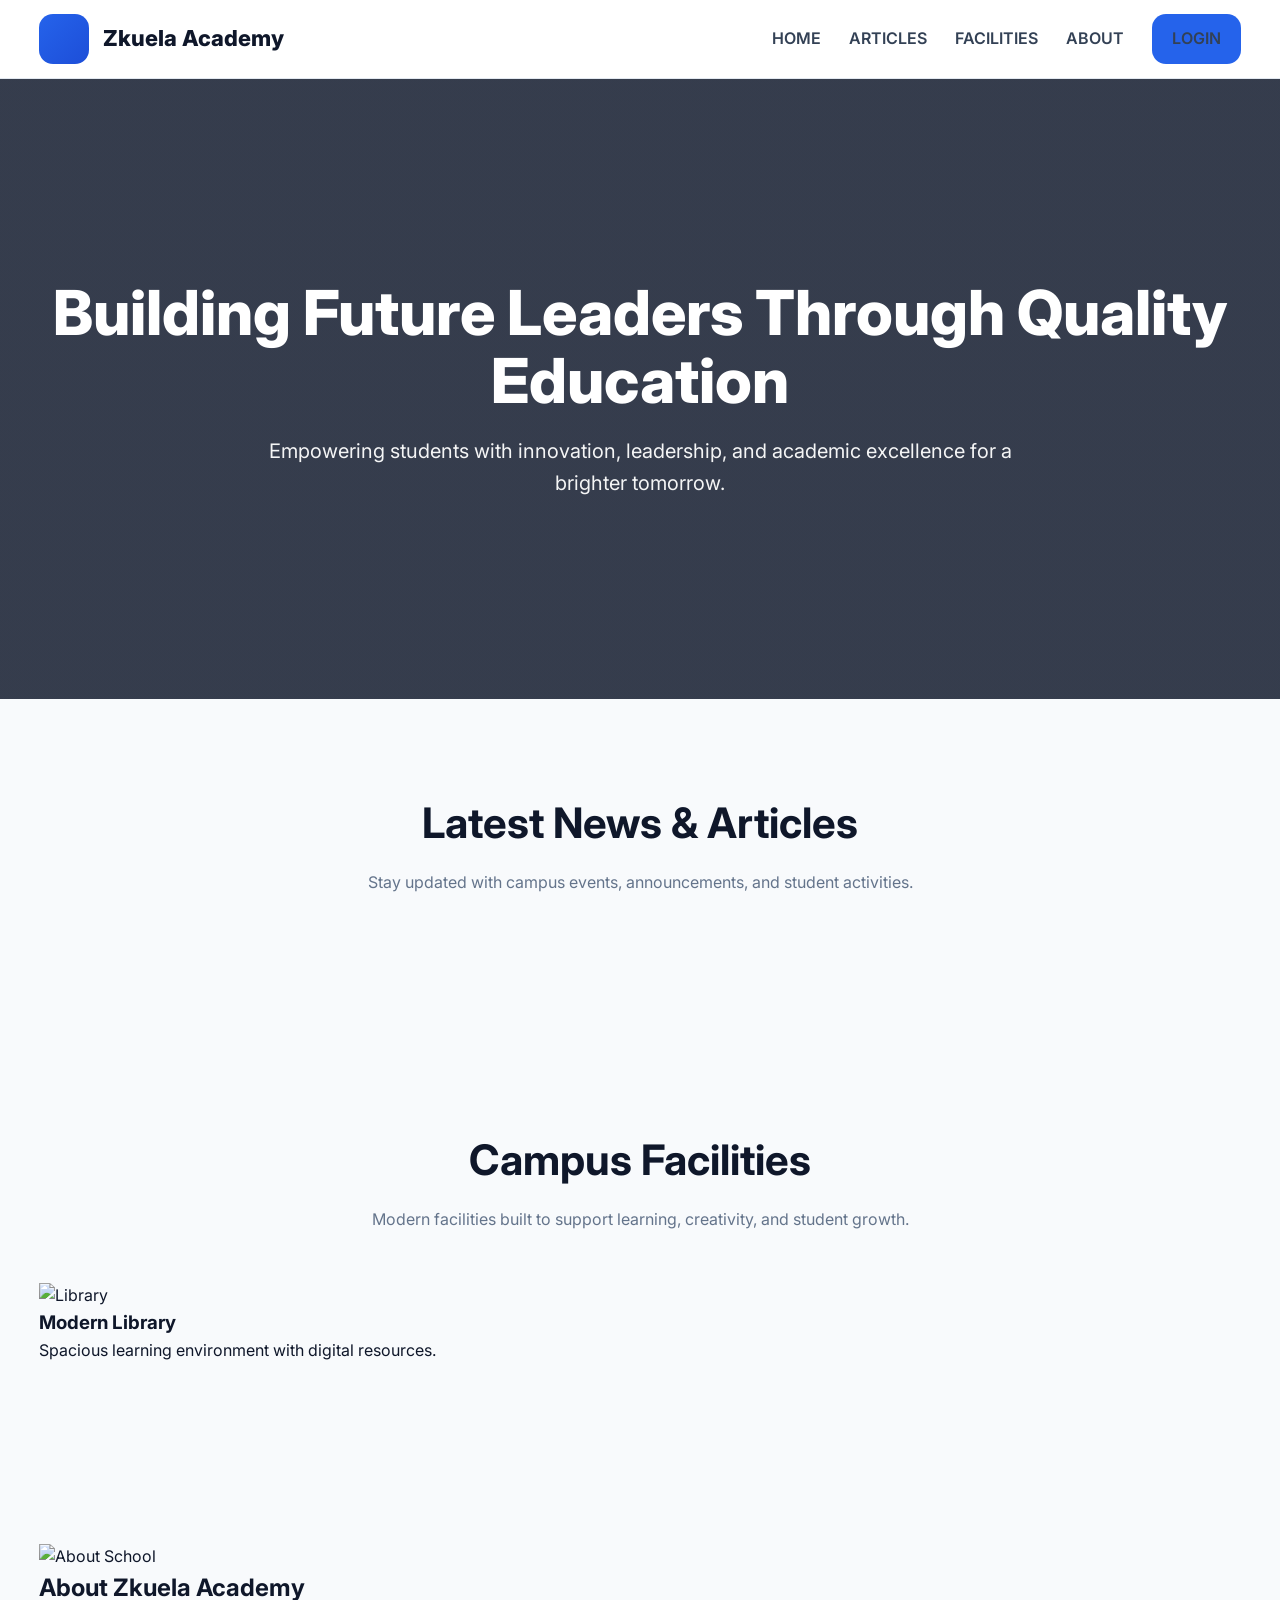
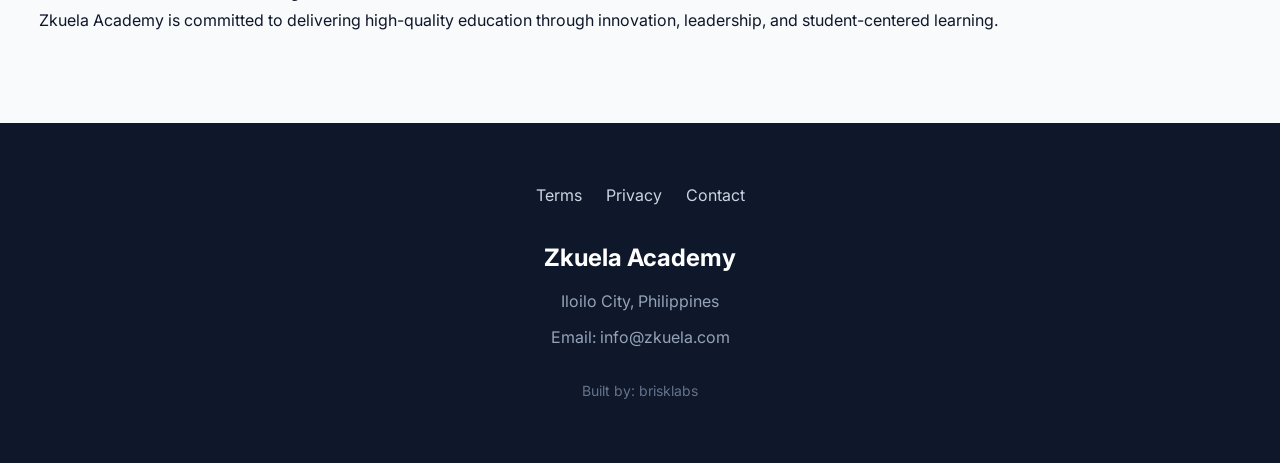
==== docs/index.html @ 73d9d0d4 "add new initial project" ====
<!DOCTYPE html>
<html lang="en">

<head>
  <meta charset="UTF-8" />
  <meta name="viewport" content="width=device-width, initial-scale=1.0" />
  <title>Zkuela Academy</title>
  <link rel="preconnect" href="https://fonts.googleapis.com" />
  <link href="https://fonts.googleapis.com/css2?family=Inter:wght@400;500;600;700;800&display=swap" rel="stylesheet" />
  <link rel="stylesheet" href="./css/main.css"/>
    <link rel="stylesheet" href="./css/news.css"/>

</head>

<body>

  <!-- NAVBAR -->
  <header>

    <div class="container navbar">

      <div class="brand">

        <div class="brand-logo"></div>

        <h1>Zkuela Academy</h1>

      </div>

      <div class="nav-links">

        <a href="#">HOME</a>
        <a href="#articles">ARTICLES</a>
        <a href="#facilities">FACILITIES</a>
        <a href="#about">ABOUT</a>

        <a href="#" class="login-btn">
          LOGIN
        </a>

      </div>

    </div>

  </header>

  <!-- HERO -->
  <section class="hero">

    <div class="hero-slide"></div>
    <div class="hero-slide"></div>
    <div class="hero-slide"></div>

    <div class="hero-content">

      <div class="container">

        <h2>
          Building Future Leaders Through Quality Education
        </h2>

        <p>
          Empowering students with innovation,
          leadership, and academic excellence
          for a brighter tomorrow.
        </p>

      </div>

    </div>

  </section>

  <!-- ARTICLES -->
  <section id="articles">

    <div class="container">

      <div class="section-title">
        <h2>Latest News & Articles</h2>
        <p>
          Stay updated with campus events,
          announcements, and student activities.
        </p>
      </div>

      <div class="news-grid"
  id="newsGrid"
></div>


    </div>

  </section>

  <!-- FACILITIES -->
  <section id="facilities">

    <div class="container">

      <div class="section-title">

        <h2>Campus Facilities</h2>

        <p>
          Modern facilities built to support
          learning, creativity, and student growth.
        </p>

      </div>

      <div class="facility-scroll">

        <div class="facility-card">

          <img
            src="https://images.unsplash.com/photo-1497633762265-9d179a990aa6?q=80&w=1200"
            alt="Library"
          />

          <div class="facility-body">

            <h3>Modern Library</h3>

            <p>
              Spacious learning environment
              with digital resources.
            </p>

          </div>

        </div>

      </div>

    </div>

  </section>

  <!-- ABOUT -->
  <section id="about">

    <div class="container">

      <div class="about">

        <img
          src="https://images.unsplash.com/photo-1522202176988-66273c2fd55f?q=80&w=1200"
          alt="About School"
        />

        <div class="about-content">

          <h2>
            About Zkuela Academy
          </h2>

          <p>
            Zkuela Academy is committed to
            delivering high-quality education
            through innovation, leadership,
            and student-centered learning.
          </p>

        </div>

      </div>

    </div>

  </section>

  <!-- FOOTER -->
  <footer>

    <div class="footer-links">

      <a href="#">Terms</a>
      <a href="#">Privacy</a>
      <a href="#">Contact</a>

    </div>

    <div class="footer-school">
      Zkuela Academy
    </div>

    <div class="footer-info">
      Iloilo City, Philippines
    </div>

    <div class="footer-info">
      Email: info@zkuela.com
    </div>

    <div class="footer-build">
      Built by: brisklabs
    </div>

  </footer>


    <!-- ARTICLE MODAL -->
    <div
    class="article-modal"
    id="articleModal"
    >

    <div class="article-modal-content">

        <button
        class="modal-close"
        onclick="closeArticleModal()"
        >
        ×
        </button>

        <img
        id="modalImage"
        class="modal-image"
        src=""
        alt="Article"
        />

        <div class="modal-body">

        <span
            class="modal-date"
            id="modalDate"
        >
        </span>

        <h2 id="modalTitle"></h2>

        <p id="modalContent"></p>

        <!-- SHARE -->
        <div class="share-row">

            <button
            onclick="shareFacebook()"
            class="share-btn"
            >
            Facebook
            </button>

            <button
            onclick="shareTwitter()"
            class="share-btn"
            >
            Twitter
            </button>

            <button
            onclick="shareEmail()"
            class="share-btn"
            >
            Email
            </button>

            <button
            onclick="copyLink()"
            class="share-btn"
            >
            Copy Link
            </button>

        </div>

        </div>

    </div>

    </div>

    <!-- Script -->
     <script src="./js/modal.js"></script>


</body>

</html>
---- docs/css/main.css ----
* {
  margin: 0;
  padding: 0;
  box-sizing: border-box;
}

html {
  scroll-behavior: smooth;
}

body {
  font-family: "Inter", sans-serif;
  background: #f8fafc;
  color: #0f172a;
  line-height: 1.6;
}

img {
  width: 100%;
  display: block;
}

a {
  text-decoration: none;
}

.container {
  width: 100%;
  max-width: 1250px;
  margin: auto;
  padding: 0 24px;
}

/* NAVBAR */

header {
  position: sticky;
  top: 0;
  z-index: 999;

  background: rgba(255,255,255,0.95);

  backdrop-filter: blur(12px);

  border-bottom:
    1px solid #e2e8f0;
}

.navbar {
  height: 78px;

  display: flex;
  align-items: center;
  justify-content: space-between;
}

.brand {
  display: flex;
  align-items: center;
  gap: 14px;
}

.brand-logo {
  width: 50px;
  height: 50px;

  border-radius: 14px;

  background:
    linear-gradient(
      135deg,
      #2563eb,
      #1d4ed8
    );
}

.brand h1 {
  font-size: 22px;
  font-weight: 800;
}

.nav-links {
  display: flex;
  align-items: center;
  gap: 28px;
}

.nav-links a {
  color: #334155;
  font-weight: 600;
  transition: 0.2s ease;
}

.nav-links a:hover {
  color: #2563eb;
}

.login-btn {
  background: #2563eb;
  color: white;
  padding: 12px 20px;
  border-radius: 14px;
  font-weight: 600;
}

/* HERO */

.hero {
  position: relative;
  height: 620px;
  overflow: hidden;
}

.hero-slide {
  position: absolute;
  inset: 0;

  background-size: cover;
  background-position: center;

  animation: slideShow 18s infinite;
}

.hero-slide:nth-child(1) {
  background-image:
    linear-gradient(
      rgba(15,23,42,0.45),
      rgba(15,23,42,0.45)
    ),
    url("https://images.unsplash.com/photo-1523050854058-8df90110c9f1?q=80&w=1600");

  animation-delay: 0s;
}

.hero-slide:nth-child(2) {
  background-image:
    linear-gradient(
      rgba(15,23,42,0.45),
      rgba(15,23,42,0.45)
    ),
    url("https://images.unsplash.com/photo-1509062522246-3755977927d7?q=80&w=1600");

  animation-delay: 6s;
}

.hero-slide:nth-child(3) {
  background-image:
    linear-gradient(
      rgba(15,23,42,0.45),
      rgba(15,23,42,0.45)
    ),
    url("https://images.unsplash.com/photo-1524995997946-a1c2e315a42f?q=80&w=1600");

  animation-delay: 12s;
}

@keyframes slideShow {

  0% {
    opacity: 0;
  }

  8% {
    opacity: 1;
  }

  30% {
    opacity: 1;
  }

  38% {
    opacity: 0;
  }

  100% {
    opacity: 0;
  }

}

.hero-content {
  position: relative;
  z-index: 2;
  height: 100%;
  display: flex;
  align-items: center;
  justify-content: center;
  text-align: center;
  color: white;
}

.hero-content h2 {
  font-size: 62px;
  line-height: 1.1;
  margin-bottom: 20px;
  font-weight: 800;
}

.hero-content p {
  font-size: 20px;
  max-width: 760px;
  margin: auto;
  opacity: 0.95;
}

/* SECTION */
section {
  padding: 90px 0;
}

.section-title {
  text-align: center;
  margin-bottom: 50px;
}

.section-title h2 {
  font-size: 42px;
  margin-bottom: 14px;
}

.section-title p {
  color: #64748b;
  max-width: 720px;
  margin: auto;
}

/* FOOTER */
footer {
  background: #0f172a;
  color: white;

  padding: 60px 24px;

  text-align: center;
}

.footer-links {
  display: flex;
  justify-content: center;
  gap: 24px;

  margin-bottom: 30px;

  flex-wrap: wrap;
}

.footer-links a {
  color: #cbd5e1;
}

.footer-school {
  font-size: 24px;
  font-weight: 700;
  margin-bottom: 12px;
}

.footer-info {
  color: #94a3b8;
  margin-bottom: 10px;
}

.footer-build {
  margin-top: 30px;
  color: #64748b;
  font-size: 14px;
}

/* MOBILE */

@media (max-width: 900px) {

  .nav-links {
    display: none;
  }

  .hero-content h2 {
    font-size: 42px;
  }

  .hero-content p {
    font-size: 17px;
  }

}
---- docs/css/news.css ----
/* NEWS */

.news-grid {
  display: grid;

  grid-template-columns:
    repeat(3, 1fr);

  gap: 24px;
}

.news-card {
  background: white;

  border-radius: 24px;

  overflow: hidden;

  cursor: pointer;

  box-shadow:
    0 10px 30px rgba(0,0,0,0.06);

  transition: 0.2s ease;

  display: flex;
  flex-direction: column;

  height: 100%;
}

.news-card:hover {
  transform: translateY(-5px);
}

.news-card img {
  width: 100%;
  height: 240px;

  object-fit: cover;

  flex-shrink: 0;
}

.news-body {
  padding: 24px;

  display: flex;
  flex-direction: column;

  flex: 1;
}

.news-date {
  font-size: 13px;
  color: #64748b;
}

.news-body h3 {
  margin: 12px 0;

  font-size: 24px;

  min-height: 70px;
}

.news-body p {
  color: #64748b;

  margin-bottom: 20px;

  display: -webkit-box;

  -webkit-line-clamp: 3;

  -webkit-box-orient: vertical;

  overflow: hidden;

  min-height: 78px;
}

.read-more {
  margin-top: auto;

  background: none;
  border: none;

  color: #2563eb;

  font-weight: 600;

  cursor: pointer;
}

/* MODAL */

.article-modal {
  position: fixed;
  inset: 0;

  background:
    rgba(0,0,0,0.7);

  display: none;

  align-items: center;
  justify-content: center;

  padding: 24px;

  z-index: 9999;
}

.article-modal.show {
  display: flex;
}

.article-modal-content {
  width: 100%;
  max-width: 850px;

  max-height: 90vh;

  background: white;

  border-radius: 28px;

  overflow: hidden;

  position: relative;

  display: flex;
  flex-direction: column;
}

.modal-image {
  width: 100%;
  height: 380px;

  object-fit: cover;

  flex-shrink: 0;
}

.modal-body {
  padding: 34px;

  overflow-y: auto;

  flex: 1;
}

.modal-date {
  font-size: 14px;
  color: #64748b;
}

.modal-body h2 {
  margin: 12px 0 20px;

  font-size: 38px;
}

.modal-body p {
  color: #475569;
  line-height: 1.8;
}

.modal-close {
  position: absolute;

  top: 18px;
  right: 18px;

  width: 42px;
  height: 42px;

  border: none;

  border-radius: 50%;

  background: white;

  font-size: 24px;

  cursor: pointer;

  z-index: 10;
}

@media (max-width: 900px) {

  .news-grid {
    grid-template-columns: 1fr;
  }

  .modal-image {
    height: 240px;
  }

  .modal-body {
    padding: 24px;
  }

  .modal-body h2 {
    font-size: 30px;
  }

}
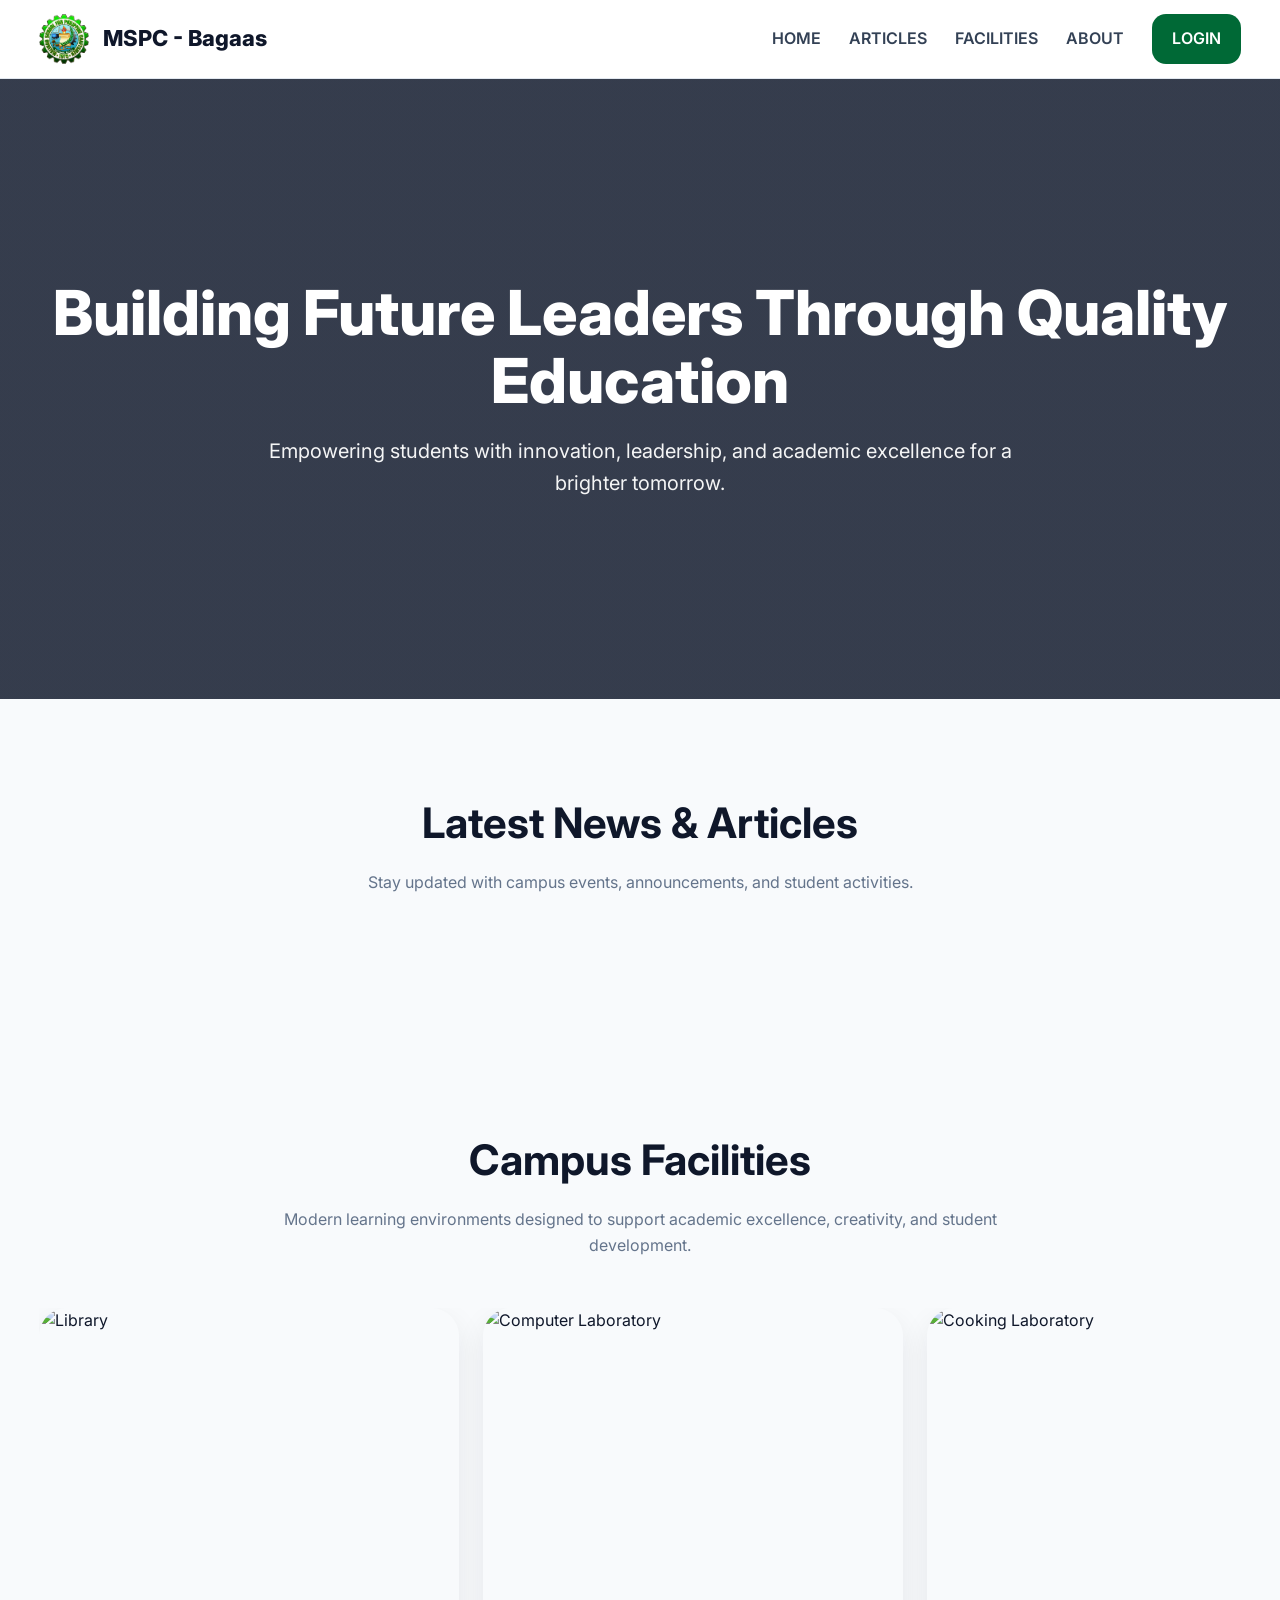
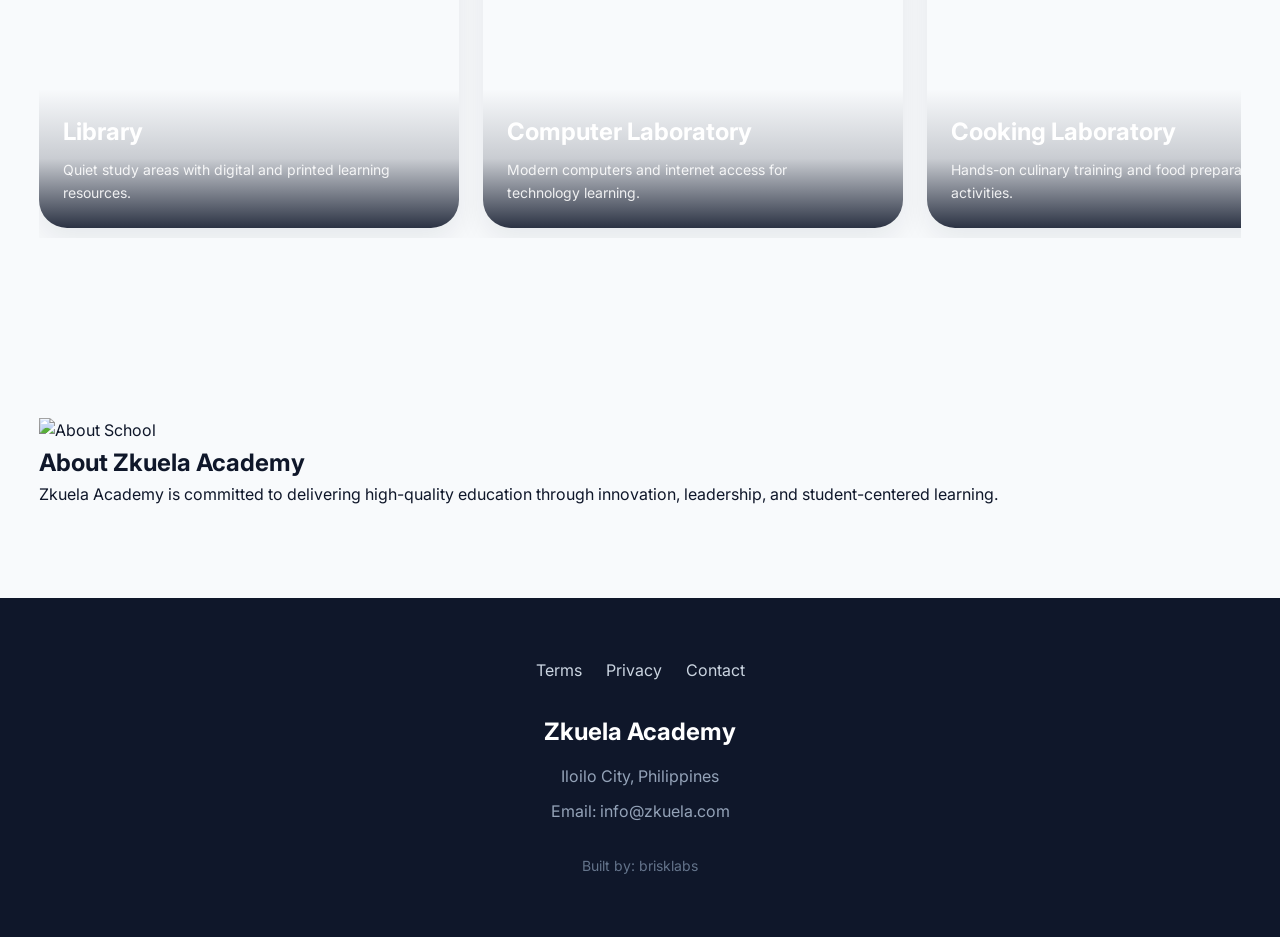
==== commit e1577a82: "add new facilities" ====
--- a/docs/index.html
+++ b/docs/index.html
@@ -2,280 +2,307 @@
 <html lang="en">
 
 <head>
-  <meta charset="UTF-8" />
-  <meta name="viewport" content="width=device-width, initial-scale=1.0" />
-  <title>Zkuela Academy</title>
-  <link rel="preconnect" href="https://fonts.googleapis.com" />
-  <link href="https://fonts.googleapis.com/css2?family=Inter:wght@400;500;600;700;800&display=swap" rel="stylesheet" />
-  <link rel="stylesheet" href="./css/main.css"/>
-    <link rel="stylesheet" href="./css/news.css"/>
+    <meta charset="UTF-8" />
+    <meta name="viewport" content="width=device-width, initial-scale=1.0" />
+    <title>MSPC - Bagaas</title>
+    <link rel="preconnect" href="https://fonts.googleapis.com" />
+    <link href="https://fonts.googleapis.com/css2?family=Inter:wght@400;500;600;700;800&display=swap"
+        rel="stylesheet" />
+    <link rel="stylesheet" href="./css/main.css" />
+    <link rel="stylesheet" href="./css/news.css" />
+    <link rel="stylesheet" href="./css/facilities.css" />
+
 
 </head>
 
 <body>
 
-  <!-- NAVBAR -->
-  <header>
-
-    <div class="container navbar">
-
-      <div class="brand">
-
-        <div class="brand-logo"></div>
-
-        <h1>Zkuela Academy</h1>
-
-      </div>
-
-      <div class="nav-links">
-
-        <a href="#">HOME</a>
-        <a href="#articles">ARTICLES</a>
-        <a href="#facilities">FACILITIES</a>
-        <a href="#about">ABOUT</a>
-
-        <a href="#" class="login-btn">
-          LOGIN
-        </a>
-
-      </div>
+    <!-- NAVBAR -->
+    <header>
+        <div class="container navbar">
+            <div class="brand">
+                <div class="brand-logo">
+                    <img src="./assets/images/mspc-logo-pev.png" alt="Logo" />
+                </div>
+                <h1>MSPC - Bagaas</h1>
+            </div>
+
+            <div class="nav-links">
+
+                <a href="#">HOME</a>
+                <a href="#articles">ARTICLES</a>
+                <a href="#facilities">FACILITIES</a>
+                <a href="#about">ABOUT</a>
+
+                <a href="#" class="login-btn">
+                    LOGIN
+                </a>
+
+            </div>
+
+        </div>
+
+    </header>
+
+    <!-- HERO -->
+    <section class="hero">
+        <div class="hero-slide"></div>
+        <div class="hero-slide"></div>
+        <div class="hero-slide"></div>
+        <div class="hero-content">
+            <div class="container">
+                <h2> Building Future Leaders Through Quality Education</h2>
+                <p>
+                    Empowering students with innovation,
+                    leadership, and academic excellence
+                    for a brighter tomorrow.
+                </p>
+            </div>
+
+        </div>
+
+    </section>
+
+    <!-- ARTICLES -->
+    <section id="articles">
+        <div class="container">
+            <div class="section-title">
+                <h2>Latest News & Articles</h2>
+                <p>Stay updated with campus events, announcements, and student activities.</p>
+            </div>
+            <div class="news-grid" id="newsGrid"></div>
+        </div>
+
+    </section>
+
+    <!-- FACILITIES -->
+<!-- FACILITIES -->
+<section id="facilities">
+
+  <div class="container">
+
+    <div class="section-title">
+
+      <h2>
+        Campus Facilities
+      </h2>
+
+      <p>
+        Modern learning environments designed
+        to support academic excellence,
+        creativity, and student development.
+      </p>
 
     </div>
 
-  </header>
-
-  <!-- HERO -->
-  <section class="hero">
-
-    <div class="hero-slide"></div>
-    <div class="hero-slide"></div>
-    <div class="hero-slide"></div>
-
-    <div class="hero-content">
-
-      <div class="container">
-
-        <h2>
-          Building Future Leaders Through Quality Education
-        </h2>
-
-        <p>
-          Empowering students with innovation,
-          leadership, and academic excellence
-          for a brighter tomorrow.
-        </p>
+    <!-- CAROUSEL -->
+    <div class="facility-carousel">
+
+      <!-- ITEM -->
+      <div class="facility-item">
+
+        <img
+          src="https://picsum.photos/1200/700?random=21"
+          alt="Library"
+        />
+
+        <div class="facility-label">
+          <h3>Library</h3>
+          <p>
+            Quiet study areas with digital
+            and printed learning resources.
+          </p>
+        </div>
+
+      </div>
+
+      <!-- ITEM -->
+      <div class="facility-item">
+
+        <img
+          src="https://picsum.photos/1200/700?random=22"
+          alt="Computer Laboratory"
+        />
+
+        <div class="facility-label">
+          <h3>Computer Laboratory</h3>
+          <p>
+            Modern computers and internet
+            access for technology learning.
+          </p>
+        </div>
+
+      </div>
+
+      <!-- ITEM -->
+      <div class="facility-item">
+
+        <img
+          src="https://picsum.photos/1200/700?random=23"
+          alt="Cooking Laboratory"
+        />
+
+        <div class="facility-label">
+          <h3>Cooking Laboratory</h3>
+          <p>
+            Hands-on culinary training and
+            food preparation activities.
+          </p>
+        </div>
+
+      </div>
+
+      <!-- ITEM -->
+      <div class="facility-item">
+
+        <img
+          src="https://picsum.photos/1200/700?random=24"
+          alt="Covered Court"
+        />
+
+        <div class="facility-label">
+          <h3>Covered Court</h3>
+          <p>
+            Multi-purpose sports facility
+            for athletics and school events.
+          </p>
+        </div>
+
+      </div>
+
+      <!-- ITEM -->
+      <div class="facility-item">
+
+        <img
+          src="https://picsum.photos/1200/700?random=25"
+          alt="Forestry Nursery"
+        />
+
+        <div class="facility-label">
+          <h3>Forestry Area Nursery</h3>
+          <p>
+            Environmental learning space for
+            planting and sustainability projects.
+          </p>
+        </div>
 
       </div>
 
     </div>
 
-  </section>
-
-  <!-- ARTICLES -->
-  <section id="articles">
-
-    <div class="container">
-
-      <div class="section-title">
-        <h2>Latest News & Articles</h2>
-        <p>
-          Stay updated with campus events,
-          announcements, and student activities.
-        </p>
-      </div>
-
-      <div class="news-grid"
-  id="newsGrid"
-></div>
-
+  </div>
+
+</section>
+
+    <!-- ABOUT -->
+    <section id="about">
+
+        <div class="container">
+
+            <div class="about">
+
+                <img src="https://images.unsplash.com/photo-1522202176988-66273c2fd55f?q=80&w=1200"
+                    alt="About School" />
+
+                <div class="about-content">
+
+                    <h2>
+                        About Zkuela Academy
+                    </h2>
+
+                    <p>
+                        Zkuela Academy is committed to
+                        delivering high-quality education
+                        through innovation, leadership,
+                        and student-centered learning.
+                    </p>
+
+                </div>
+
+            </div>
+
+        </div>
+
+    </section>
+
+    <!-- FOOTER -->
+    <footer>
+
+        <div class="footer-links">
+
+            <a href="#">Terms</a>
+            <a href="#">Privacy</a>
+            <a href="#">Contact</a>
+
+        </div>
+
+        <div class="footer-school">
+            Zkuela Academy
+        </div>
+
+        <div class="footer-info">
+            Iloilo City, Philippines
+        </div>
+
+        <div class="footer-info">
+            Email: info@zkuela.com
+        </div>
+
+        <div class="footer-build">
+            Built by: brisklabs
+        </div>
+
+    </footer>
+
+    <!-- ARTICLE MODAL -->
+    <div class="article-modal" id="articleModal">
+
+        <div class="article-modal-content">
+
+            <button class="modal-close" onclick="closeArticleModal()">
+                ×
+            </button>
+
+            <img id="modalImage" class="modal-image" src="" alt="Article" />
+
+            <div class="modal-body">
+
+                <span class="modal-date" id="modalDate">
+                </span>
+
+                <h2 id="modalTitle"></h2>
+
+                <p id="modalContent"></p>
+
+                <!-- SHARE -->
+                <div class="share-row">
+
+                    <button onclick="shareFacebook()" class="share-btn">
+                        Facebook
+                    </button>
+
+                    <button onclick="shareTwitter()" class="share-btn">
+                        Twitter
+                    </button>
+
+                    <button onclick="shareEmail()" class="share-btn">
+                        Email
+                    </button>
+
+                    <button onclick="copyLink()" class="share-btn">
+                        Copy Link
+                    </button>
+
+                </div>
+
+            </div>
+
+        </div>
 
     </div>
 
-  </section>
-
-  <!-- FACILITIES -->
-  <section id="facilities">
-
-    <div class="container">
-
-      <div class="section-title">
-
-        <h2>Campus Facilities</h2>
-
-        <p>
-          Modern facilities built to support
-          learning, creativity, and student growth.
-        </p>
-
-      </div>
-
-      <div class="facility-scroll">
-
-        <div class="facility-card">
-
-          <img
-            src="https://images.unsplash.com/photo-1497633762265-9d179a990aa6?q=80&w=1200"
-            alt="Library"
-          />
-
-          <div class="facility-body">
-
-            <h3>Modern Library</h3>
-
-            <p>
-              Spacious learning environment
-              with digital resources.
-            </p>
-
-          </div>
-
-        </div>
-
-      </div>
-
-    </div>
-
-  </section>
-
-  <!-- ABOUT -->
-  <section id="about">
-
-    <div class="container">
-
-      <div class="about">
-
-        <img
-          src="https://images.unsplash.com/photo-1522202176988-66273c2fd55f?q=80&w=1200"
-          alt="About School"
-        />
-
-        <div class="about-content">
-
-          <h2>
-            About Zkuela Academy
-          </h2>
-
-          <p>
-            Zkuela Academy is committed to
-            delivering high-quality education
-            through innovation, leadership,
-            and student-centered learning.
-          </p>
-
-        </div>
-
-      </div>
-
-    </div>
-
-  </section>
-
-  <!-- FOOTER -->
-  <footer>
-
-    <div class="footer-links">
-
-      <a href="#">Terms</a>
-      <a href="#">Privacy</a>
-      <a href="#">Contact</a>
-
-    </div>
-
-    <div class="footer-school">
-      Zkuela Academy
-    </div>
-
-    <div class="footer-info">
-      Iloilo City, Philippines
-    </div>
-
-    <div class="footer-info">
-      Email: info@zkuela.com
-    </div>
-
-    <div class="footer-build">
-      Built by: brisklabs
-    </div>
-
-  </footer>
-
-
-    <!-- ARTICLE MODAL -->
-    <div
-    class="article-modal"
-    id="articleModal"
-    >
-
-    <div class="article-modal-content">
-
-        <button
-        class="modal-close"
-        onclick="closeArticleModal()"
-        >
-        ×
-        </button>
-
-        <img
-        id="modalImage"
-        class="modal-image"
-        src=""
-        alt="Article"
-        />
-
-        <div class="modal-body">
-
-        <span
-            class="modal-date"
-            id="modalDate"
-        >
-        </span>
-
-        <h2 id="modalTitle"></h2>
-
-        <p id="modalContent"></p>
-
-        <!-- SHARE -->
-        <div class="share-row">
-
-            <button
-            onclick="shareFacebook()"
-            class="share-btn"
-            >
-            Facebook
-            </button>
-
-            <button
-            onclick="shareTwitter()"
-            class="share-btn"
-            >
-            Twitter
-            </button>
-
-            <button
-            onclick="shareEmail()"
-            class="share-btn"
-            >
-            Email
-            </button>
-
-            <button
-            onclick="copyLink()"
-            class="share-btn"
-            >
-            Copy Link
-            </button>
-
-        </div>
-
-        </div>
-
-    </div>
-
-    </div>
-
     <!-- Script -->
-     <script src="./js/modal.js"></script>
-
+    <script src="./js/modal.js"></script>
 
 </body>
 
--- a/docs/css/main.css
+++ b/docs/css/main.css
@@ -37,18 +37,13 @@
   position: sticky;
   top: 0;
   z-index: 999;
-
   background: rgba(255,255,255,0.95);
-
   backdrop-filter: blur(12px);
-
-  border-bottom:
-    1px solid #e2e8f0;
+  border-bottom: 1px solid #e2e8f0;
 }
 
 .navbar {
   height: 78px;
-
   display: flex;
   align-items: center;
   justify-content: space-between;
@@ -63,15 +58,13 @@
 .brand-logo {
   width: 50px;
   height: 50px;
-
   border-radius: 14px;
-
-  background:
+  /* background:
     linear-gradient(
       135deg,
       #2563eb,
       #1d4ed8
-    );
+    ); */
 }
 
 .brand h1 {
@@ -92,19 +85,18 @@
 }
 
 .nav-links a:hover {
-  color: #2563eb;
+  color: #006936;
 }
 
 .login-btn {
-  background: #2563eb;
-  color: white;
+  background: #006936;
+  color: white !important;
   padding: 12px 20px;
   border-radius: 14px;
   font-weight: 600;
 }
 
 /* HERO */
-
 .hero {
   position: relative;
   height: 620px;
@@ -114,10 +106,8 @@
 .hero-slide {
   position: absolute;
   inset: 0;
-
   background-size: cover;
   background-position: center;
-
   animation: slideShow 18s infinite;
 }
 
--- a/docs/css/news.css
+++ b/docs/css/news.css
@@ -1,114 +1,101 @@
 /* NEWS */
-
 .news-grid {
   display: grid;
-
-  grid-template-columns:
-    repeat(3, 1fr);
-
+  grid-template-columns: repeat(4, 1fr);
   gap: 24px;
 }
 
 .news-card {
   background: white;
-
   border-radius: 24px;
-
   overflow: hidden;
-
   cursor: pointer;
-
-  box-shadow:
-    0 10px 30px rgba(0,0,0,0.06);
-
+  box-shadow: 0 10px 30px rgba(0,0,0,0.06);
   transition: 0.2s ease;
-
   display: flex;
   flex-direction: column;
+  height: 100%;
+}
 
-  height: 100%;
+.news-card img {
+  height: 190px;
 }
 
 .news-card:hover {
   transform: translateY(-5px);
 }
-
 .news-card img {
   width: 100%;
   height: 240px;
-
   object-fit: cover;
-
   flex-shrink: 0;
 }
-
 .news-body {
-  padding: 24px;
-
+  padding: 16px 16px 14px;
   display: flex;
   flex-direction: column;
-
   flex: 1;
 }
-
 .news-date {
-  font-size: 13px;
+  font-size: 11px;
+  font-weight: 600;
+  letter-spacing: 0.3px;
+  text-transform: uppercase;
   color: #64748b;
 }
 
+/* TITLE */
 .news-body h3 {
-  margin: 12px 0;
-
-  font-size: 24px;
-
-  min-height: 70px;
+  margin-top: 8px;
+  margin-bottom: 8px;
+  font-size: 18px;
+  font-weight: 700;
+  line-height: 1.35;
+  color: #0f172a;
+  min-height: 48px;
+  display: -webkit-box;
+  -webkit-line-clamp: 2;
+  -webkit-box-orient: vertical;
+  overflow: hidden;
 }
 
+/* CONTENT */
 .news-body p {
-  color: #64748b;
-
-  margin-bottom: 20px;
-
+  color: #475569;
+  font-size: 13px;
+  line-height: 1.55;
+  margin-bottom: 12px;
   display: -webkit-box;
-
   -webkit-line-clamp: 3;
-
   -webkit-box-orient: vertical;
-
   overflow: hidden;
-
-  min-height: 78px;
+  min-height: 60px;
 }
 
+/* BUTTON */
 .read-more {
   margin-top: auto;
-
   background: none;
   border: none;
+  padding: 0;
+  color: #006936;
+  font-size: 13px;
+  font-weight: 600;
+  cursor: pointer;
+  text-align: left;
+}
 
-  color: #2563eb;
-
-  font-weight: 600;
-
-  cursor: pointer;
-}
 
 /* MODAL */
 
 .article-modal {
   position: fixed;
   inset: 0;
-
-  background:
-    rgba(0,0,0,0.7);
-
+  background: rgba(0,0,0,0.7);
   display: none;
-
   align-items: center;
   justify-content: center;
-
   padding: 24px;
-
   z-index: 9999;
 }
 
@@ -119,17 +106,11 @@
 .article-modal-content {
   width: 100%;
   max-width: 850px;
-
   max-height: 90vh;
-
   background: white;
-
   border-radius: 28px;
-
   overflow: hidden;
-
   position: relative;
-
   display: flex;
   flex-direction: column;
 }
@@ -137,17 +118,13 @@
 .modal-image {
   width: 100%;
   height: 380px;
-
   object-fit: cover;
-
   flex-shrink: 0;
 }
 
 .modal-body {
   padding: 34px;
-
   overflow-y: auto;
-
   flex: 1;
 }
 
@@ -158,7 +135,6 @@
 
 .modal-body h2 {
   margin: 12px 0 20px;
-
   font-size: 38px;
 }
 
@@ -169,42 +145,45 @@
 
 .modal-close {
   position: absolute;
-
   top: 18px;
   right: 18px;
-
   width: 42px;
   height: 42px;
-
   border: none;
-
   border-radius: 50%;
-
   background: white;
-
   font-size: 24px;
-
   cursor: pointer;
-
   z-index: 10;
 }
 
-@media (max-width: 900px) {
 
+/* DESKTOP LARGE */
+@media (max-width: 1400px) {
   .news-grid {
-    grid-template-columns: 1fr;
+    grid-template-columns: repeat(4, 1fr);
   }
+}
 
-  .modal-image {
-    height: 240px;
+/* TABLET */
+@media (max-width: 1100px) {
+  .news-grid {
+    grid-template-columns: repeat(3, 1fr);
   }
+}
 
-  .modal-body {
-    padding: 24px;
+/* SMALL TABLET */
+
+@media (max-width: 768px) {
+  .news-grid {
+    grid-template-columns: repeat(2, 1fr);
+    gap: 18px;
   }
+}
 
-  .modal-body h2 {
-    font-size: 30px;
+/* MOBILE */
+@media (max-width: 520px) {
+  .news-grid {
+    grid-template-columns:1fr;
   }
-
 }
--- a/docs/css/facilities.css
+++ b/docs/css/facilities.css
@@ -0,0 +1,95 @@
+/* FACILITIES */
+.facility-carousel {
+  display: flex;
+  gap: 24px;
+  overflow-x: auto;
+  scroll-snap-type: x mandatory;
+  padding-bottom: 10px;
+  scrollbar-width: none;
+}
+
+.facility-carousel::-webkit-scrollbar {
+  display: none;
+}
+
+.facility-item {
+  position: relative;
+  min-width: 420px;
+  height: 520px;
+  border-radius: 28px;
+  overflow: hidden;
+  flex-shrink: 0;
+  scroll-snap-align: start;
+  box-shadow: 0 12px 30px rgba(15,23,42,0.08);
+}
+
+.facility-item img {
+  width: 100%;
+  height: 100%;
+  object-fit: cover;
+}
+
+/* LABEL */
+
+.facility-label {
+  position: absolute;
+  left: 0;
+  right: 0;
+  bottom: 0;
+  padding: 24px;
+  background:
+    linear-gradient(
+      to top,
+      rgba(15,23,42,0.88),
+      rgba(15,23,42,0.2),
+      transparent
+    );
+  color: white;
+}
+
+.facility-label h3 {
+  font-size: 24px;
+  margin-bottom: 8px;
+  font-weight: 700;
+}
+
+.facility-label p {
+  font-size: 14px;
+  line-height: 1.6;
+  color: rgba(255,255,255,0.88);
+  max-width: 90%;
+}
+
+/* TABLET */
+@media (max-width: 900px) {
+
+  .facility-item {
+    min-width: 320px;
+    height: 420px;
+  }
+  .facility-label h3 {
+    font-size: 20px;
+  }
+}
+
+/* MOBILE */
+
+@media (max-width: 520px) {
+
+  .facility-item {
+    min-width: 88%;
+    height: 360px;
+  }
+
+  .facility-label {
+    padding: 18px;
+  }
+
+  .facility-label h3 {
+    font-size: 18px;
+  }
+
+  .facility-label p {
+    font-size: 13px;
+  }
+}
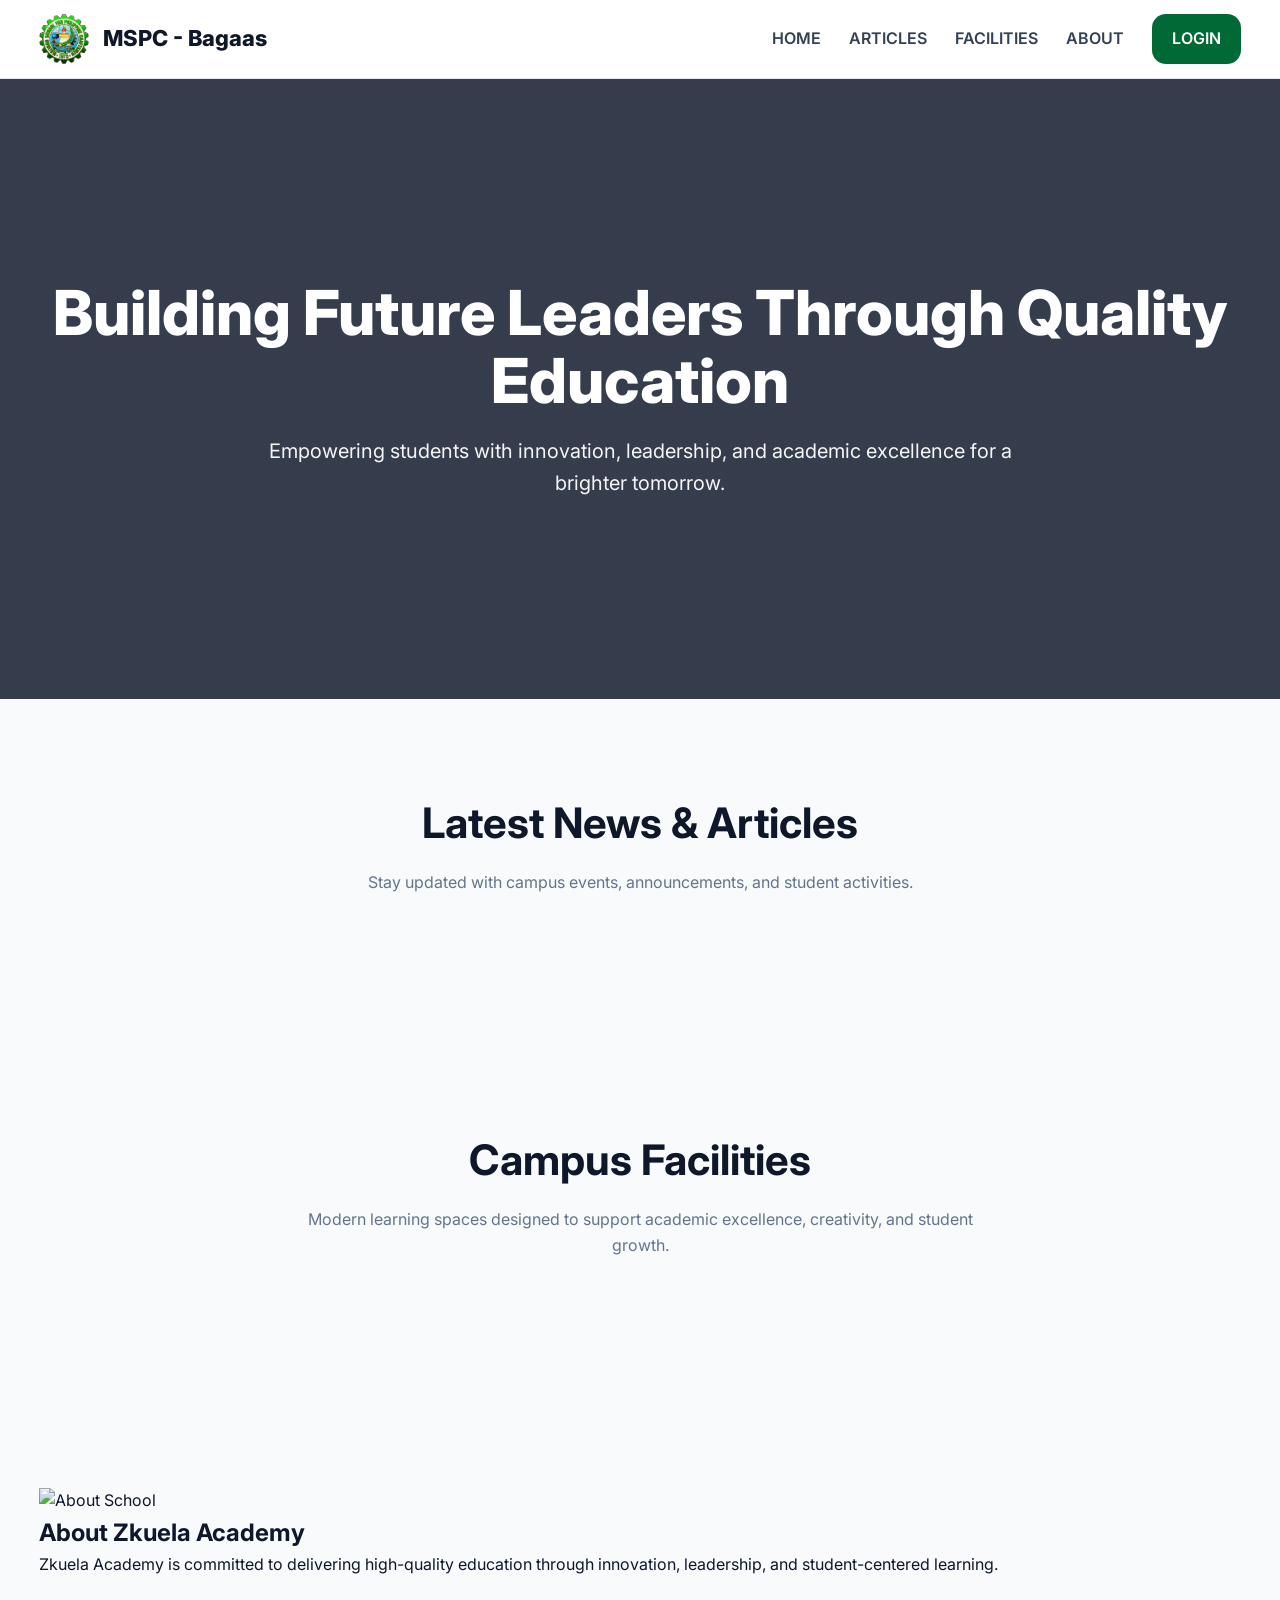
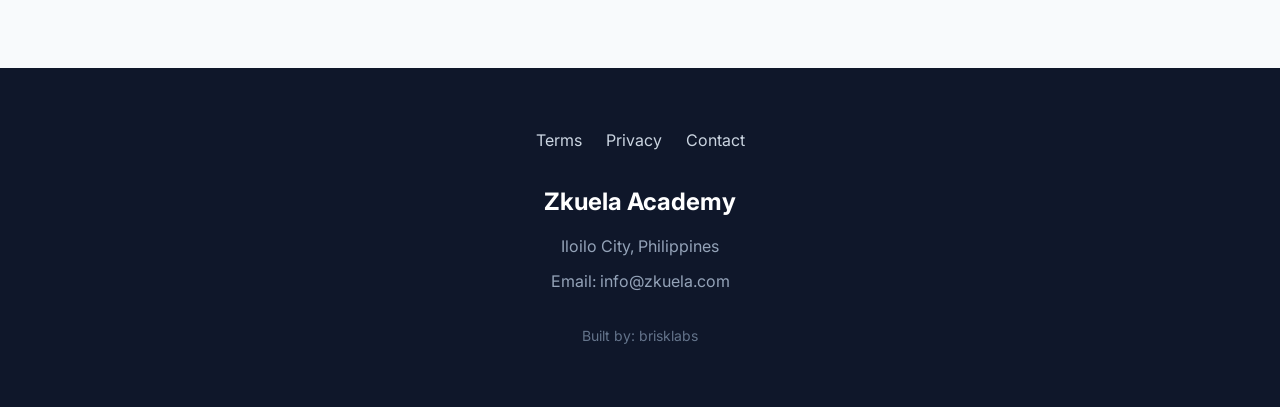
==== commit 1b03c059: "Add new facilities" ====
--- a/docs/index.html
+++ b/docs/index.html
@@ -76,123 +76,20 @@
     </section>
 
     <!-- FACILITIES -->
-<!-- FACILITIES -->
-<section id="facilities">
-
-  <div class="container">
-
-    <div class="section-title">
-
-      <h2>
-        Campus Facilities
-      </h2>
-
-      <p>
-        Modern learning environments designed
-        to support academic excellence,
-        creativity, and student development.
-      </p>
-
-    </div>
-
-    <!-- CAROUSEL -->
-    <div class="facility-carousel">
-
-      <!-- ITEM -->
-      <div class="facility-item">
-
-        <img
-          src="https://picsum.photos/1200/700?random=21"
-          alt="Library"
-        />
-
-        <div class="facility-label">
-          <h3>Library</h3>
-          <p>
-            Quiet study areas with digital
-            and printed learning resources.
-          </p>
-        </div>
-
-      </div>
-
-      <!-- ITEM -->
-      <div class="facility-item">
-
-        <img
-          src="https://picsum.photos/1200/700?random=22"
-          alt="Computer Laboratory"
-        />
-
-        <div class="facility-label">
-          <h3>Computer Laboratory</h3>
-          <p>
-            Modern computers and internet
-            access for technology learning.
-          </p>
-        </div>
-
-      </div>
-
-      <!-- ITEM -->
-      <div class="facility-item">
-
-        <img
-          src="https://picsum.photos/1200/700?random=23"
-          alt="Cooking Laboratory"
-        />
-
-        <div class="facility-label">
-          <h3>Cooking Laboratory</h3>
-          <p>
-            Hands-on culinary training and
-            food preparation activities.
-          </p>
-        </div>
-
-      </div>
-
-      <!-- ITEM -->
-      <div class="facility-item">
-
-        <img
-          src="https://picsum.photos/1200/700?random=24"
-          alt="Covered Court"
-        />
-
-        <div class="facility-label">
-          <h3>Covered Court</h3>
-          <p>
-            Multi-purpose sports facility
-            for athletics and school events.
-          </p>
-        </div>
-
-      </div>
-
-      <!-- ITEM -->
-      <div class="facility-item">
-
-        <img
-          src="https://picsum.photos/1200/700?random=25"
-          alt="Forestry Nursery"
-        />
-
-        <div class="facility-label">
-          <h3>Forestry Area Nursery</h3>
-          <p>
-            Environmental learning space for
-            planting and sustainability projects.
-          </p>
-        </div>
-
-      </div>
-
-    </div>
-
-  </div>
-
-</section>
+    <section id="facilities">
+        <div class="container">
+            <div class="section-title">
+                <h2> Campus Facilities</h2>
+                <p>
+                    Modern learning spaces designed
+                    to support academic excellence,
+                    creativity, and student growth.
+                </p>
+            </div>
+            <!-- GRID -->
+            <div class="facility-grid" id="facilityGrid"></div>
+        </div>
+    </section>
 
     <!-- ABOUT -->
     <section id="about">
@@ -301,6 +198,31 @@
 
     </div>
 
+
+    <!-- FACILITY MODAL -->
+
+    <!-- MODAL -->
+    <div class="facility-modal" id="facilityModal">
+
+        <button class="facility-close" onclick="closeFacilityModal()">
+            ×
+        </button>
+
+        <button class="facility-nav prev" onclick="prevFacility()">
+            ❮
+        </button>
+
+        <img id="facilityModalImage" class="facility-modal-image" src="" alt="" />
+
+        <div class="facility-modal-title" id="facilityModalTitle">
+        </div>
+
+        <button class="facility-nav next" onclick="nextFacility()">
+            ❯
+        </button>
+
+    </div>
+
     <!-- Script -->
     <script src="./js/modal.js"></script>
 
--- a/docs/css/facilities.css
+++ b/docs/css/facilities.css
@@ -1,95 +1,238 @@
-/* FACILITIES */
-.facility-carousel {
-  display: flex;
+/* FACILITY GRID */
+
+.facility-grid {
+
+  display: grid;
+
+  grid-template-columns:
+    repeat(3, 1fr);
+
   gap: 24px;
-  overflow-x: auto;
-  scroll-snap-type: x mandatory;
-  padding-bottom: 10px;
-  scrollbar-width: none;
-}
-
-.facility-carousel::-webkit-scrollbar {
-  display: none;
 }
 
 .facility-item {
+
   position: relative;
-  min-width: 420px;
-  height: 520px;
-  border-radius: 28px;
+
+  height: 320px;
+
+  border-radius: 24px;
+
   overflow: hidden;
-  flex-shrink: 0;
-  scroll-snap-align: start;
-  box-shadow: 0 12px 30px rgba(15,23,42,0.08);
+
+  cursor: pointer;
+
+  box-shadow:
+    0 10px 30px rgba(15,23,42,0.08);
+
+  transition:
+    transform 0.2s ease,
+    box-shadow 0.2s ease;
+}
+
+.facility-item:hover {
+
+  transform: translateY(-4px);
+
+  box-shadow:
+    0 18px 40px rgba(15,23,42,0.12);
 }
 
 .facility-item img {
+
   width: 100%;
   height: 100%;
+
   object-fit: cover;
 }
 
 /* LABEL */
 
 .facility-label {
-  position: absolute;
+
+  position: absolute;
+
   left: 0;
   right: 0;
   bottom: 0;
-  padding: 24px;
+
+  padding: 18px;
+
   background:
     linear-gradient(
       to top,
       rgba(15,23,42,0.88),
-      rgba(15,23,42,0.2),
       transparent
     );
+
   color: white;
 }
 
 .facility-label h3 {
+
+  font-size: 20px;
+
+  font-weight: 700;
+}
+
+/* MODAL */
+
+.facility-modal {
+
+  position: fixed;
+
+  inset: 0;
+
+  background:
+    rgba(0,0,0,0.92);
+
+  display: none;
+
+  align-items: center;
+  justify-content: center;
+
+  z-index: 99999;
+
+  padding: 24px;
+}
+
+.facility-modal.show {
+
+  display: flex;
+}
+
+.facility-modal-image {
+
+  max-width: 90vw;
+  max-height: 82vh;
+
+  border-radius: 18px;
+
+  object-fit: contain;
+}
+
+.facility-modal-title {
+
+  position: absolute;
+
+  bottom: 40px;
+
+  left: 50%;
+
+  transform: translateX(-50%);
+
+  color: white;
+
   font-size: 24px;
-  margin-bottom: 8px;
+
   font-weight: 700;
-}
-
-.facility-label p {
-  font-size: 14px;
-  line-height: 1.6;
-  color: rgba(255,255,255,0.88);
-  max-width: 90%;
+
+  background:
+    rgba(15,23,42,0.6);
+
+  padding: 12px 20px;
+
+  border-radius: 14px;
+}
+
+/* CLOSE */
+
+.facility-close {
+
+  position: absolute;
+
+  top: 20px;
+  right: 24px;
+
+  width: 48px;
+  height: 48px;
+
+  border: none;
+
+  border-radius: 50%;
+
+  background: white;
+
+  font-size: 28px;
+
+  cursor: pointer;
+
+  z-index: 10;
+}
+
+/* NAV */
+
+.facility-nav {
+
+  position: absolute;
+
+  top: 50%;
+
+  transform: translateY(-50%);
+
+  width: 54px;
+  height: 54px;
+
+  border: none;
+
+  border-radius: 50%;
+
+  background:
+    rgba(255,255,255,0.92);
+
+  font-size: 28px;
+
+  cursor: pointer;
+
+  z-index: 10;
+}
+
+.facility-nav.prev {
+  left: 24px;
+}
+
+.facility-nav.next {
+  right: 24px;
 }
 
 /* TABLET */
+
 @media (max-width: 900px) {
 
+  .facility-grid {
+
+    grid-template-columns:
+      repeat(2, 1fr);
+  }
+
+}
+
+/* MOBILE */
+
+@media (max-width: 520px) {
+
+  .facility-grid {
+
+    grid-template-columns:
+      1fr;
+  }
+
   .facility-item {
-    min-width: 320px;
-    height: 420px;
-  }
-  .facility-label h3 {
-    font-size: 20px;
-  }
-}
-
-/* MOBILE */
-
-@media (max-width: 520px) {
-
-  .facility-item {
-    min-width: 88%;
-    height: 360px;
-  }
-
-  .facility-label {
-    padding: 18px;
-  }
-
-  .facility-label h3 {
+
+    height: 260px;
+  }
+
+  .facility-nav {
+
+    width: 44px;
+    height: 44px;
+
+    font-size: 22px;
+  }
+
+  .facility-modal-title {
+
     font-size: 18px;
   }
 
-  .facility-label p {
-    font-size: 13px;
-  }
 }
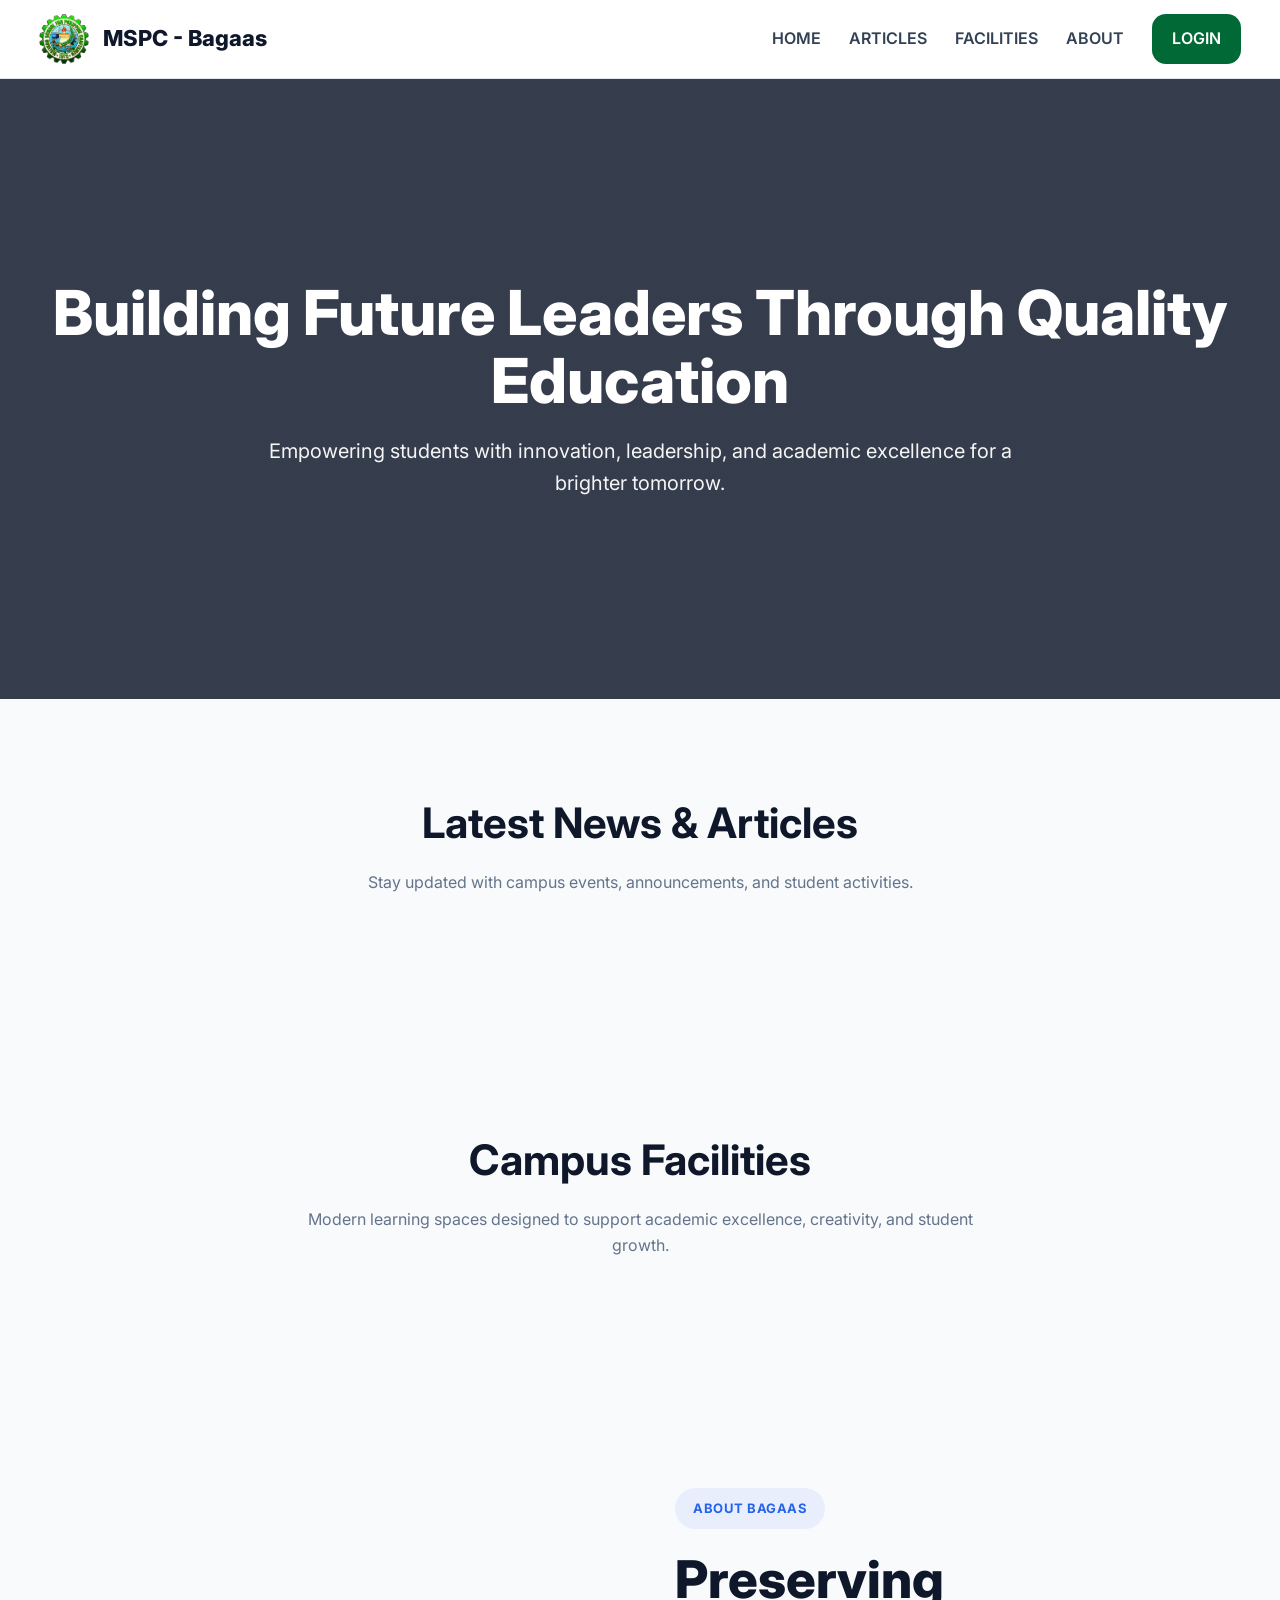
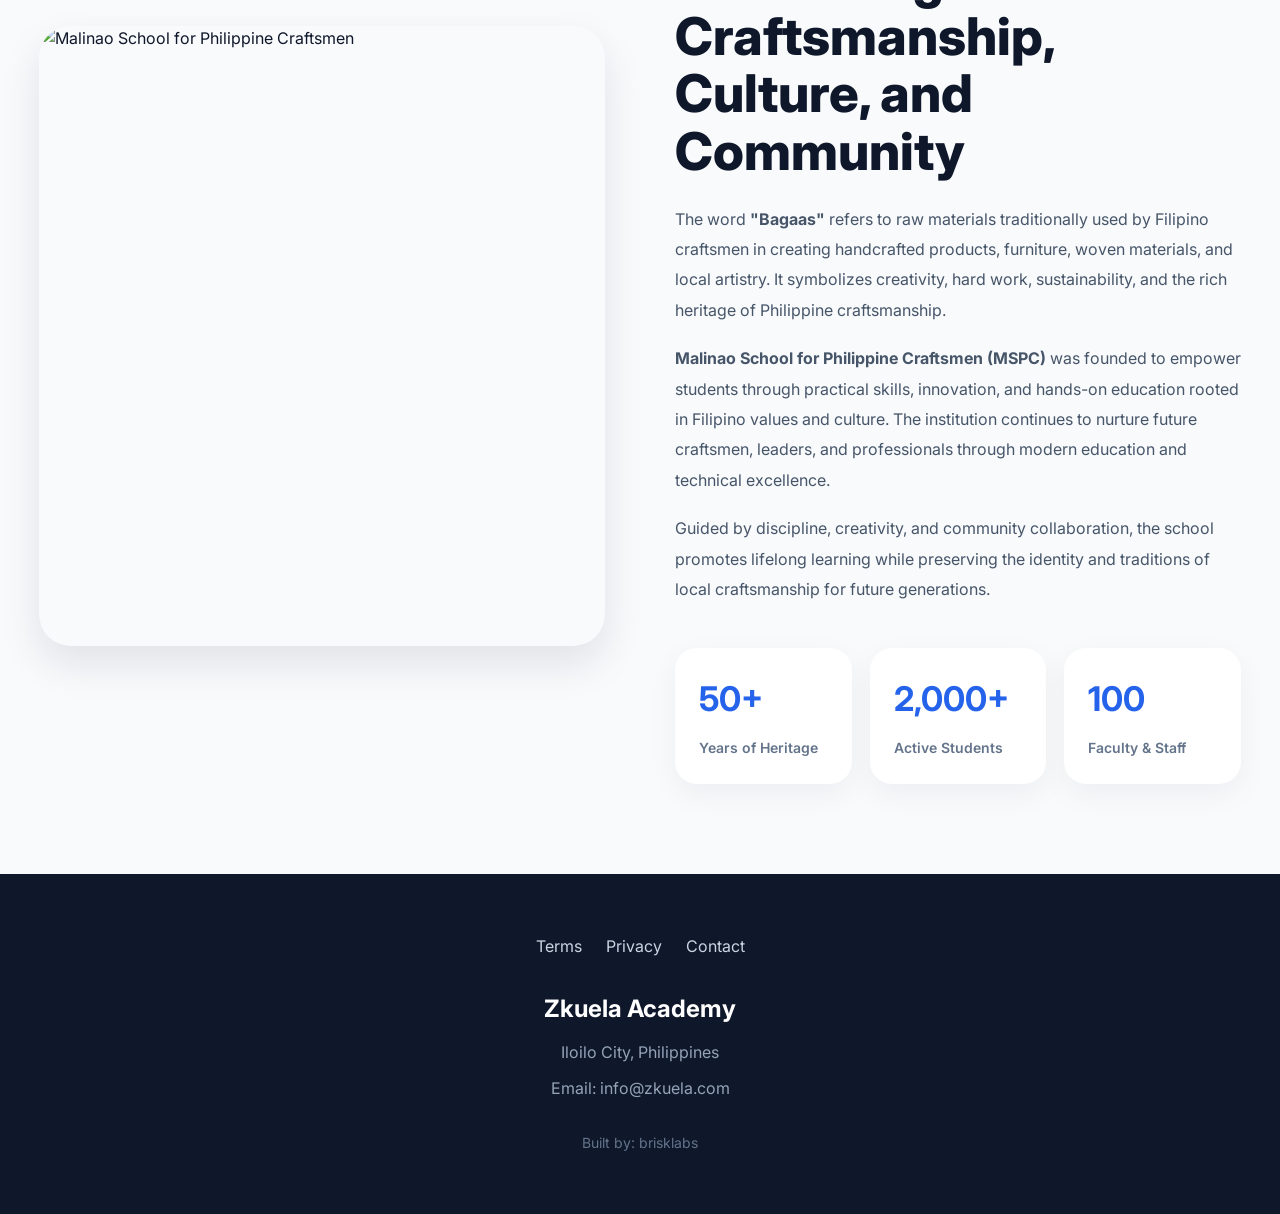
==== commit 0c635f71: "Add new items" ====
--- a/docs/index.html
+++ b/docs/index.html
@@ -11,8 +11,7 @@
     <link rel="stylesheet" href="./css/main.css" />
     <link rel="stylesheet" href="./css/news.css" />
     <link rel="stylesheet" href="./css/facilities.css" />
-
-
+    <link rel="stylesheet" href="./css/about.css" />
 </head>
 
 <body>
@@ -92,27 +91,98 @@
     </section>
 
     <!-- ABOUT -->
+    <!-- ABOUT -->
     <section id="about">
 
         <div class="container">
 
-            <div class="about">
-
-                <img src="https://images.unsplash.com/photo-1522202176988-66273c2fd55f?q=80&w=1200"
-                    alt="About School" />
-
+            <div class="about-layout">
+
+                <!-- IMAGE -->
+                <div class="about-image">
+
+                    <img src="https://picsum.photos/1200/900?random=41" alt="Malinao School for Philippine Craftsmen" />
+
+                </div>
+
+                <!-- CONTENT -->
                 <div class="about-content">
 
+                    <span class="about-tag">
+                        ABOUT BAGAAS
+                    </span>
+
                     <h2>
-                        About Zkuela Academy
+                        Preserving Craftsmanship,
+                        Culture, and Community
                     </h2>
 
                     <p>
-                        Zkuela Academy is committed to
-                        delivering high-quality education
-                        through innovation, leadership,
-                        and student-centered learning.
+                        The word <strong>"Bagaas"</strong>
+                        refers to raw materials traditionally
+                        used by Filipino craftsmen in creating
+                        handcrafted products, furniture,
+                        woven materials, and local artistry.
+                        It symbolizes creativity, hard work,
+                        sustainability, and the rich heritage
+                        of Philippine craftsmanship.
                     </p>
+
+                    <p>
+                        <strong>Malinao School for Philippine
+                        Craftsmen (MSPC)</strong> was founded to empower
+                        students through practical skills,
+                        innovation, and hands-on education
+                        rooted in Filipino values and culture.
+                        The institution continues to nurture
+                        future craftsmen, leaders, and
+                        professionals through modern
+                        education and technical excellence.
+                    </p>
+
+                    <p>
+                        Guided by discipline, creativity,
+                        and community collaboration,
+                        the school promotes lifelong
+                        learning while preserving the
+                        identity and traditions of local
+                        craftsmanship for future generations.
+                    </p>
+
+                    <!-- STATS -->
+                    <div class="about-stats">
+
+                        <div class="about-stat">
+
+                            <h3>50+</h3>
+
+                            <span>
+                                Years of Heritage
+                            </span>
+
+                        </div>
+
+                        <div class="about-stat">
+
+                            <h3>2,000+</h3>
+
+                            <span>
+                                Active Students
+                            </span>
+
+                        </div>
+
+                        <div class="about-stat">
+
+                            <h3>100</h3>
+
+                            <span>
+                                Faculty & Staff
+                            </span>
+
+                        </div>
+
+                    </div>
 
                 </div>
 
@@ -200,26 +270,16 @@
 
 
     <!-- FACILITY MODAL -->
-
-    <!-- MODAL -->
     <div class="facility-modal" id="facilityModal">
 
         <button class="facility-close" onclick="closeFacilityModal()">
             ×
         </button>
-
-        <button class="facility-nav prev" onclick="prevFacility()">
-            ❮
+        <button class="facility-nav prev" onclick="prevFacility()">❮
         </button>
-
         <img id="facilityModalImage" class="facility-modal-image" src="" alt="" />
-
-        <div class="facility-modal-title" id="facilityModalTitle">
-        </div>
-
-        <button class="facility-nav next" onclick="nextFacility()">
-            ❯
-        </button>
+        <div class="facility-modal-title" id="facilityModalTitle"></div>
+        <button class="facility-nav next" onclick="nextFacility()">❯</button>
 
     </div>
 
--- a/docs/css/about.css
+++ b/docs/css/about.css
@@ -0,0 +1,137 @@
+/* ABOUT */
+.about-layout {
+  display: grid;
+  grid-template-columns:1fr 1fr;
+  gap: 70px;
+  align-items: center;
+}
+
+/* IMAGE */
+
+.about-image {
+  position: relative;
+}
+
+.about-image img {
+  width: 100%;
+  height: 620px;
+  object-fit: cover;
+  border-radius: 32px;
+  box-shadow:
+    0 18px 40px rgba(15,23,42,0.10);
+}
+
+/* CONTENT */
+.about-content {
+  display: flex;
+  flex-direction: column;
+}
+
+.about-tag {
+  display: inline-flex;
+  width: fit-content;
+  padding: 10px 18px;
+  border-radius: 999px;
+  background:
+    rgba(37,99,235,0.08);
+  color: #2563eb;
+  font-size: 13px;
+  font-weight: 700;
+  letter-spacing: 0.5px;
+  margin-bottom: 22px;
+}
+
+.about-content h2 {
+  font-size: 52px;
+  line-height: 1.1;
+  font-weight: 800;
+  color: #0f172a;
+  margin-bottom: 24px;
+}
+
+.about-content p {
+  font-size: 16px;
+  line-height: 1.9;
+  color: #475569;
+  margin-bottom: 18px;
+}
+
+/* STATS */
+.about-stats {
+  display: flex;
+  gap: 18px;
+  margin-top: 26px;
+  flex-wrap: wrap;
+}
+
+.about-stat {
+  flex: 1;
+  min-width: 150px;
+  background: white;
+  border-radius: 22px;
+  padding: 24px;
+  box-shadow:
+    0 10px 30px rgba(15,23,42,0.05);
+}
+
+.about-stat h3 {
+  font-size: 34px;
+  color: #2563eb;
+  margin-bottom: 8px;
+}
+
+.about-stat span {
+  color: #64748b;
+  font-size: 14px;
+  font-weight: 600;
+}
+
+/* TABLET */
+@media (max-width: 1000px) {
+
+  .about-layout {
+    grid-template-columns: 1fr;
+    gap: 40px;
+  }
+
+  .about-image img {
+    height: 500px;
+  }
+
+  .about-content h2 {
+    font-size: 42px;
+  }
+
+}
+
+/* MOBILE */
+@media (max-width: 520px) {
+
+  .about-image img {
+    height: 320px;
+    border-radius: 24px;
+  }
+
+  .about-content h2 {
+    font-size: 32px;
+    line-height: 1.2;
+  }
+
+  .about-content p {
+    font-size: 14px;
+    line-height: 1.8;
+  }
+
+  .about-stats {
+    flex-direction: column;
+  }
+
+  .about-stat {
+    width: 100%;
+  }
+
+  .about-stat h3 {
+    font-size: 28px;
+  }
+
+}
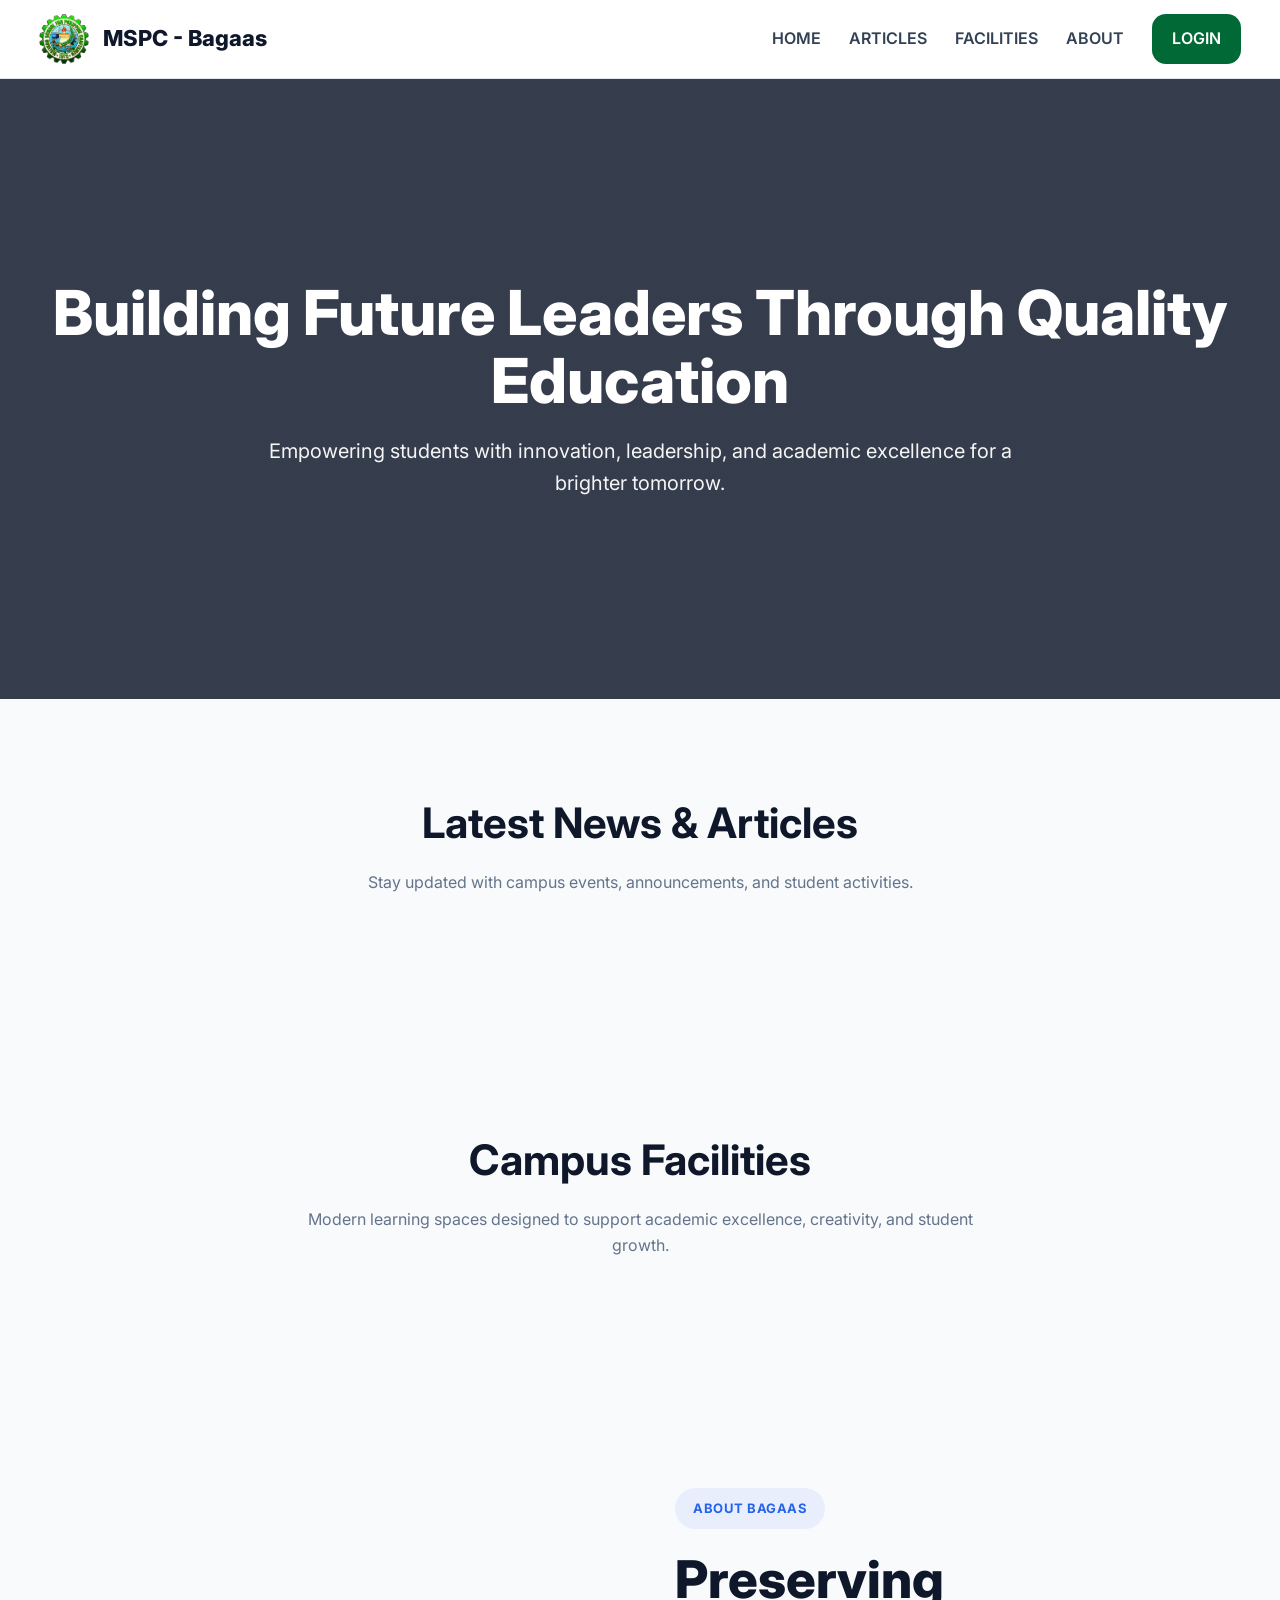
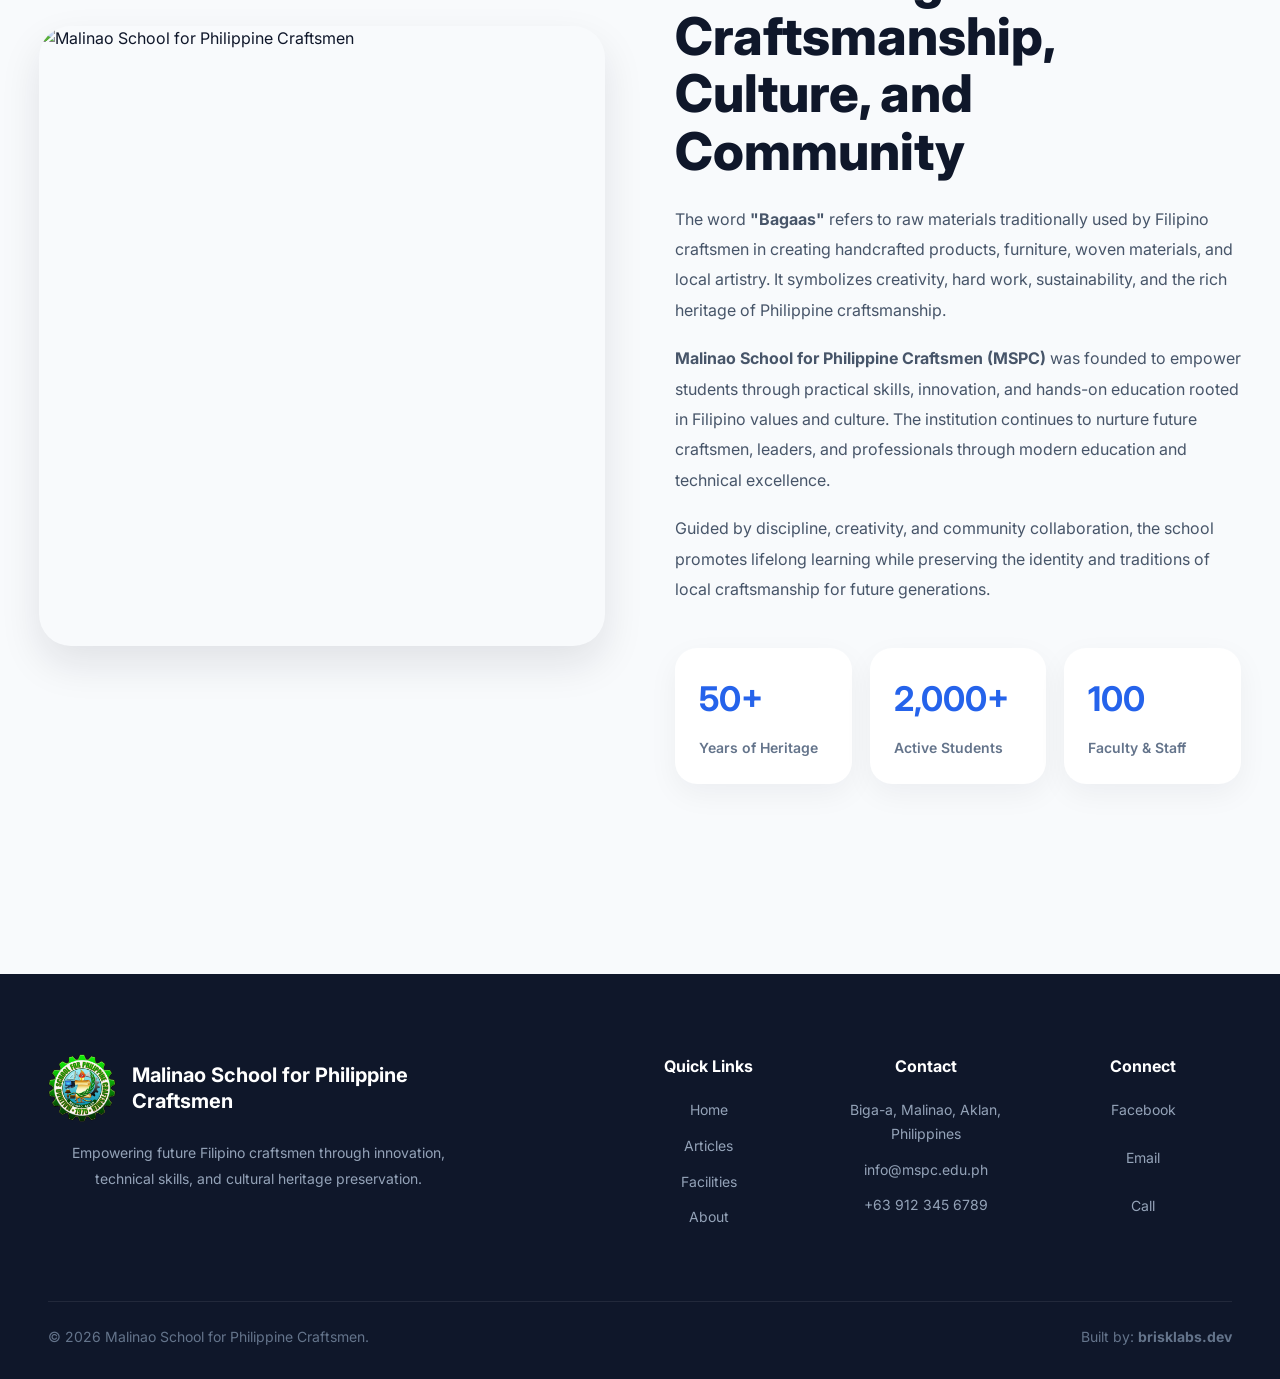
==== commit d44c898a: "Add new footer" ====
--- a/docs/index.html
+++ b/docs/index.html
@@ -12,6 +12,7 @@
     <link rel="stylesheet" href="./css/news.css" />
     <link rel="stylesheet" href="./css/facilities.css" />
     <link rel="stylesheet" href="./css/about.css" />
+    <link rel="stylesheet" href="./css/footer.css" />
 </head>
 
 <body>
@@ -91,27 +92,17 @@
     </section>
 
     <!-- ABOUT -->
-    <!-- ABOUT -->
     <section id="about">
-
         <div class="container">
-
             <div class="about-layout">
-
                 <!-- IMAGE -->
                 <div class="about-image">
-
                     <img src="https://picsum.photos/1200/900?random=41" alt="Malinao School for Philippine Craftsmen" />
-
                 </div>
 
                 <!-- CONTENT -->
                 <div class="about-content">
-
-                    <span class="about-tag">
-                        ABOUT BAGAAS
-                    </span>
-
+                    <span class="about-tag">ABOUT BAGAAS</span>
                     <h2>
                         Preserving Craftsmanship,
                         Culture, and Community
@@ -130,7 +121,7 @@
 
                     <p>
                         <strong>Malinao School for Philippine
-                        Craftsmen (MSPC)</strong> was founded to empower
+                            Craftsmen (MSPC)</strong> was founded to empower
                         students through practical skills,
                         innovation, and hands-on education
                         rooted in Filipino values and culture.
@@ -151,74 +142,106 @@
 
                     <!-- STATS -->
                     <div class="about-stats">
-
                         <div class="about-stat">
-
                             <h3>50+</h3>
-
-                            <span>
-                                Years of Heritage
-                            </span>
-
+                            <span>Years of Heritage</span>
                         </div>
 
                         <div class="about-stat">
-
                             <h3>2,000+</h3>
-
-                            <span>
-                                Active Students
-                            </span>
-
+                            <span>Active Students</span>
                         </div>
 
                         <div class="about-stat">
-
                             <h3>100</h3>
-
-                            <span>
-                                Faculty & Staff
-                            </span>
-
+                            <span>Faculty & Staff</span>
                         </div>
-
                     </div>
-
-                </div>
-
-            </div>
-
-        </div>
-
+                </div>
+            </div>
+        </div>
     </section>
 
     <!-- FOOTER -->
-    <footer>
-
-        <div class="footer-links">
-
-            <a href="#">Terms</a>
-            <a href="#">Privacy</a>
-            <a href="#">Contact</a>
-
-        </div>
-
-        <div class="footer-school">
-            Zkuela Academy
-        </div>
-
-        <div class="footer-info">
-            Iloilo City, Philippines
-        </div>
-
-        <div class="footer-info">
-            Email: info@zkuela.com
-        </div>
-
-        <div class="footer-build">
-            Built by: brisklabs
-        </div>
-
+    <footer class="footer">
+        <div class="container">
+            <div class="footer-grid">
+                <!-- SCHOOL -->
+                <div class="footer-brand">
+                    <div class="footer-brand-top">
+                        <div class="footer-logo">
+                            <img src="./assets/images/mspc-logo-pev.png" alt="MSPC Logo" />
+                        </div>
+
+                        <h3>
+                            Malinao School for
+                            Philippine Craftsmen
+                        </h3>
+                    </div>
+                    <p>
+                        Empowering future Filipino craftsmen
+                        through innovation, technical skills,
+                        and cultural heritage preservation.
+                    </p>
+                </div>
+
+                <!-- LINKS -->
+                <div class="footer-column">
+                    <h4>Quick Links</h4>
+                    <a href="#">Home</a>
+                    <a href="#articles">Articles</a>
+                    <a href="#facilities">Facilities</a>
+                    <a href="#about">About</a>
+                </div>
+
+                <!-- CONTACT -->
+                <div class="footer-column">
+
+                    <h4>
+                        Contact
+                    </h4>
+                    <p>
+                        Biga-a, Malinao, Aklan,
+                        Philippines
+                    </p>
+                    <p>
+                        info@mspc.edu.ph
+                    </p>
+
+                    <p>
+                        +63 912 345 6789
+                    </p>
+                </div>
+
+                <!-- SOCIAL -->
+                <div class="footer-column">
+                    <h4> Connect </h4>
+                    <div class="footer-socials">
+                        <a href="https://web.facebook.com/profile.php?id=100057192350427" target="_blank"
+                            rel="noopener noreferrer">
+                            Facebook
+                        </a>
+                        <a href="mailto:info@mspc.edu.ph" target="_blank" rel="noopener noreferrer">
+                            Email
+                        </a>
+                        <a href="tel:+639123456789" target="_blank" rel="noopener noreferrer">
+                            Call
+                        </a>
+                    </div>
+                </div>
+            </div>
+
+            <!-- BOTTOM -->
+            <div class="footer-bottom">
+                <div>
+                    © 2026 Malinao School for
+                    Philippine Craftsmen.
+                </div>
+                <div>
+                    Built by: <strong> brisklabs.dev </strong>
+                </div>
+            </div>
+        </div>
     </footer>
 
     <!-- ARTICLE MODAL -->
--- a/docs/css/main.css
+++ b/docs/css/main.css
@@ -216,11 +216,9 @@
 
 /* FOOTER */
 footer {
-  background: #0f172a;
+  background: #006936;
   color: white;
-
   padding: 60px 24px;
-
   text-align: center;
 }
 
@@ -228,16 +226,13 @@
   display: flex;
   justify-content: center;
   gap: 24px;
-
   margin-bottom: 30px;
-
   flex-wrap: wrap;
 }
 
 .footer-links a {
   color: #cbd5e1;
 }
-
 .footer-school {
   font-size: 24px;
   font-weight: 700;
@@ -258,17 +253,13 @@
 /* MOBILE */
 
 @media (max-width: 900px) {
-
   .nav-links {
     display: none;
   }
-
   .hero-content h2 {
     font-size: 42px;
   }
-
   .hero-content p {
     font-size: 17px;
   }
-
 }
--- a/docs/css/footer.css
+++ b/docs/css/footer.css
@@ -0,0 +1,178 @@
+/* FOOTER */
+
+.footer {
+  background: #0f172a;
+  color: white;
+  padding-top: 80px;
+  padding-bottom: 30px;
+  margin-top: 100px;
+}
+
+.footer-grid {
+  display: grid;
+  grid-template-columns:
+    3fr 1fr 1fr 1fr;
+  gap: 40px;
+}
+
+/* BRAND */
+
+.footer-brand {
+
+  max-width: 420px;
+}
+
+/* TOP ROW */
+
+.footer-brand-top {
+  display: flex;
+  align-items: center;
+  gap: 16px;
+  margin-bottom: 18px;
+}
+
+/* LOGO */
+.footer-logo {
+  width: 68px;
+  height: 68px;
+  border-radius: 18px;
+  display: flex;
+  align-items: center;
+  justify-content: center;
+  flex-shrink: 0;
+  overflow: hidden;
+}
+
+.footer-logo img {
+  width: 100%;
+  height: 100%;
+  object-fit: cover;
+}
+
+/* TITLE */
+.footer-brand h3 {
+  font-size: 20px;
+  text-align: start;
+  line-height: 1.3;
+  margin: 0;
+}
+
+/* DESCRIPTION */
+.footer-brand p {
+  color: #94a3b8;
+  line-height: 1.8;
+  font-size: 14px;
+}
+
+/* COLUMN */
+.footer-column {
+  display: flex;
+  flex-direction: column;
+}
+
+.footer-column h4 {
+
+  font-size: 16px;
+
+  margin-bottom: 18px;
+
+  color: white;
+}
+
+.footer-column a,
+.footer-column p {
+
+  color: #94a3b8;
+
+  text-decoration: none;
+
+  margin-bottom: 12px;
+
+  font-size: 14px;
+
+  line-height: 1.7;
+
+  transition: 0.2s ease;
+}
+
+.footer-column a:hover {
+
+  color: white;
+}
+
+/* SOCIALS */
+
+.footer-socials {
+
+  display: flex;
+  flex-direction: column;
+
+  gap: 12px;
+}
+
+/* BOTTOM */
+
+.footer-bottom {
+
+  margin-top: 60px;
+
+  padding-top: 24px;
+
+  border-top:
+    1px solid rgba(255,255,255,0.08);
+
+  display: flex;
+
+  justify-content: space-between;
+
+  align-items: center;
+
+  color: #64748b;
+
+  font-size: 14px;
+}
+
+/* TABLET */
+
+@media (max-width: 1000px) {
+
+  .footer-grid {
+
+    grid-template-columns:
+      repeat(2, 1fr);
+  }
+
+}
+
+/* MOBILE */
+
+@media (max-width: 600px) {
+
+  .footer {
+
+    padding-top: 60px;
+  }
+
+  .footer-grid {
+
+    grid-template-columns:
+      1fr;
+
+    gap: 34px;
+  }
+
+  .footer-bottom {
+
+    flex-direction: column;
+
+    gap: 12px;
+
+    text-align: center;
+  }
+
+  .footer-brand h3 {
+
+    font-size: 20px;
+  }
+
+}
